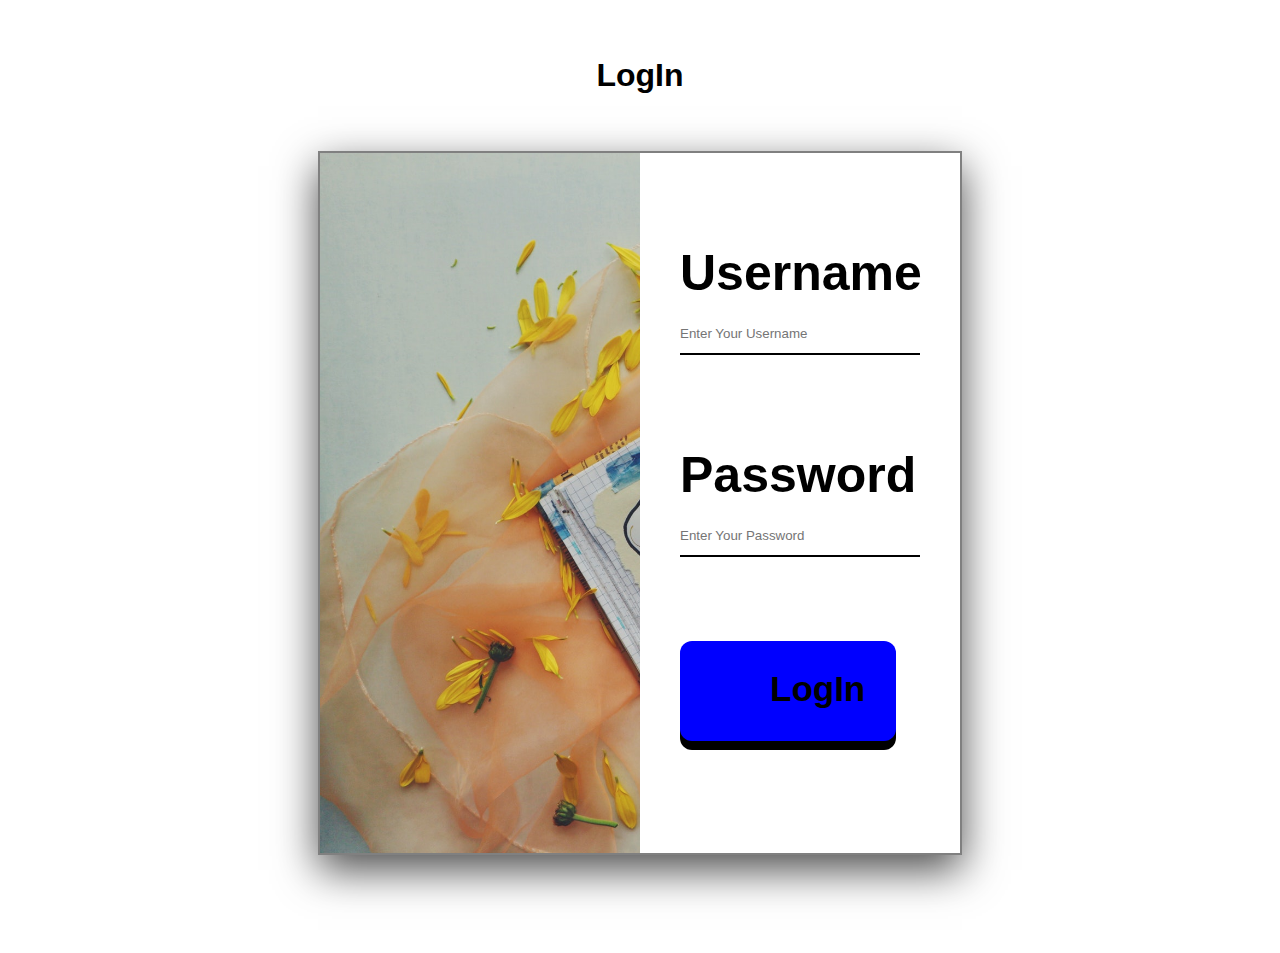
==== login.html @ 051e3cd1 "Add source files" ====
<!DOCTYPE html>
<html>
<head>
    <meta charset="utf-8" />
    <meta http-equiv="X-UA-Compatible" content="IE=edge">
    
    <meta name="viewport" content="width=device-width, initial-scale=1">
    <link rel="stylesheet" type="text/css" media="screen" href="./css/style.css" />
    <title>My Diary | Login </title>
    
</head>
<body>
    <form>
        <div class="title"><h1>LogIn</h1></div>
            <div class="container">
                <div class="right"></div>
                <div class="left">
                    <div class="formBox">
                        <form>
                            <p>Username</p>
                            <input type="text" name="username" id="button" placeholder="Enter Your Username">
                            <p>Password</p>
                            <input type="text" name="password" id="button" placeholder="Enter Your Password">
                            

        
                            <a href="view.html" class="button">LogIn</a>
                </div>
              </form>

         </div>

</body>
</html>
---- css/style.css ----
* {
    margin:0;
    padding:0;
}

body {
    margin:0; 
    font-family: Arial, Helvetica, sans-serif;
    font-weight: bolder;
    line-height:1.6;
    color:black;
}
#landingpage {
    background-image: url("../imgs/index.html.jpeg");
    background-size: cover;
    background-position: center;
    height:100vh;
    display: flex;
    flex-direction: column;
    justify-content:center;
    align-items:center;
    padding:0 20px;
}
#landingpage h1 {
    font-size: 90px;
    font-style: initial;
    font-weight: bolder
}
#landingpage p {
    font-size: 40px;
}


.button {
    border-radius: 12px;
    color: white;
    margin: 4px 0;
    border: none;
    cursor: pointer;
    width: 15%;
    height:60px;
    display: inline-block;
    padding: 20px 90px;
    font-size: 24px;
    cursor: pointer;
    text-align: center;
    text-decoration: none;
    outline: none;
    background-color: blue;
    border-radius: 12px;
    box-shadow: 0 9px black;
}
.title {
    text-align: center;
    padding:50px 400px;
}
#title h1 {
     margin:0;
     padding:0;
     color:blue;
     text-transform: uppercase;
     font-size:40px;
}
.container {
    width:50%;
    height:700px;
    background: white;
    margin:0 auto;
    border:2px solid gray;
    box-shadow:0 15px 40px rgba(0,0,0,.7);
}
.container .left {
    float:right;
    width:50%;
    height:700px;
}
.container .right {
    float:left;
    width:50%;
    height:700px;
    background:url('../imgs/login.html.jpeg');
    background-size:cover;
    box-sizing:border-box;
}
.formBox {
    width:100%;
    padding:80px 40px;
    box-sizing:border-box;
    height:800px;
    background:transparent;
}
.formBox p {
   margin:0;
   padding:0;
   font-weight:bolder;
   font-family: Arial, Helvetica, sans-serif;
   font-size: 50px;
   color:black;
}
.formBox input {
    width:100%;
    margin-bottom: 80px;
}
.formBox input[type="text"],
.formBox input[type="Password"] {
    border:none;
    border-bottom:2px solid black;
    outline:none;
    height:40px;
}
.formBox input[type="text"]:focus,
.formBox input[type="Password"]:focus {
     border-bottom:2px solid yellowgreen;
}
.formBox input[type="submit"] {
    border:none;
    outline:none;
    height:40px;
    color:#fff;
    background:yellowgreen;
}
.formBox input[type="submit"]:hover {
    background:green;
}
.formBox a {
    color:black;
    font-family: Arial, Helvetica, sans-serif;
    font-size: 35px;
    font-weight: bolder;
}
.title1 {
    text-align: center;
    font-size: 30px;
    padding:20px 400px;
}
#title1 h2 {
     margin:0;
     padding:0;
     color:blue;
     text-transform: uppercase;
     font-size:40px;
}
.container1 {
    width:50%;
    height:1150px;
    background: white;
    margin:0 auto;
    border:2px solid gray;
    box-shadow:0 15px 40px rgba(0,0,0,.7);
}
.container1 .left1 {
    float:right;
    width:50%;
    height:1150px;
}
.container1 .right1 {
    float:left;
    width:50%;
    height:1150px;
    background:url('../imgs/signup.html.jpeg');
    background-size:cover;
    box-sizing:border-box;
}
.formBox1 {
    width:100%;
    padding:80px 40px;
    box-sizing:border-box;
    height:1150px;
    background:transparent;
}
.formBox1 p {
   margin:0;
   padding:0;
   font-weight:bolder;
   font-family: Arial, Helvetica, sans-serif;
   font-size: 50px;
   color:black;
}
.formBox1 input {
    width:100%;
    margin-bottom: 80px;
}
.formBox1 input[type="text"],
.formBox1 input[type="First Name"],
.formBox1 input[type="text"] 
.formBox1 input[type="Last Name"],
.formBox1 input[type="text"]
.formBox1 input[type="Username"],
.formBox1 input[type="text"],
.formBox1 input[type="Password"],
.formBox1 input[type="text"],
.formBox1 input[type="Confirm Password"] {
    border:none;
    border-bottom:1px solid black;
    outline:none;
    height:10px;
}
.formBox1 input[type="text"]:focus,
.formBox1 input[type="First Name"]:focus,
.formBox1 input[type="text"]:focus,
.formBox1 input[type="Last Name"]:focus,
.formBox1 input[type="text"]:focus,
.formBox1 input[type="Username"]:focus,
.formBox1 input[type="text"]:focus,
.formBox1 input[type="Password"]:focus,
.formBox1 input[type="text"]:focus,
.formBox1 input[type="Confirm Password"]:focus {
     border-bottom:4px solid yellowgreen;
}
.formBox1 input[type="submit"] {
    border:none;
    outline:none;
    height:40px;
    color:#fff;
    background:yellowgreen;
}
.formBox1 input[type="submit"]:hover {
    background:green;
}
.formBox1 a {
    color:black;
    font-family: Arial, Helvetica, sans-serif;
    font-size: 35px;
    font-weight: bolder;
}
#entry {
    font-family: "Trebuchet MS", Arial, Helvetica, sans-serif;
    border-collapse: collapse;
    width: 100%
}

#entry td, #entry th {
    border: 1px solid #ddd;
    padding: 50px;

}

#entry tr:nth-child(even){background-color: #f2f2f2;}

#entry tr:hover {background-color: #ddd;}

#entry th {
    padding-top: 50px;
    padding-bottom: 50px;
    text-align: left;
    font-family: Arial, Helvetica, sans-serif;
    font-size: 50px;
    background-color:rgb(9, 121, 250);
    color: white;
}
#entry tr {
    padding-top: 100px;
    padding-bottom: 100px;
    text-align: left;
    font-family: fantasy;
    font-size: 50px;
    background-color:rgb(9, 121, 250);
    color: black;
}
.cancelbtn {
    width: auto;
    padding: 20px 25px;
    background-color: red;
    border-radius: 12px;
}

.modal {
    display: none; /* Hidden by default */
    position: fixed; /* Stay in place */
    z-index: 1; /* Sit on top */
    left: 0;
    top: 0;
    width: 100%; /* Full width */
    height: 100%; /* Full height */
    overflow: auto; /* Enable scroll if needed */
    background-color: transparent; /* Fallback color */
    background-color: transparent; /* Black w/ opacity */
    padding-top: 60px;
}
/* Modal Content/Box */
.modal-content {
    background-color: blue;
    margin: 5% auto 15% auto; /* 5% from the top, 15% from the bottom and centered */
    border: 1px solid blue;
    width: 50%; /* Could be more or less, depending on screen size */
    height:50%;
}
/* The Close Button (x) */
.close {
    position: absolute;
    right: 25px;
    top: 0;
    color: #000;
    font-size: 35px;
    font-weight: bold;
}
.close:hover,
.close:focus {
    color: red;
    cursor: pointer;
}
/* Change styles for span and cancel button on extra small screens */
@media screen and (max-width: 300px) {
    span.psw {
       display: block;
       float: none;
    }
    .cancelbtn {
       width: 100%;
    }
}
input[type=search] {
    width: 50%;
    padding: 20px 20px;
    margin: 8px 0;
    box-sizing: border-box;
    font-family: fantasy;
    font-size: 30px;
}
#main-nav {
    background-repeat: no-repeat;
    background-image: url("../imgs/view.html.jpeg");
    background-size: cover;
    background-position: center;
    height:25vh;
    width:100%;
    display: flex;
    flex-direction: column;
    justify-content:center;
    align-items:center;
    padding:0 20px;
}
#main-nav {
    font-size: 90px;
    font-style: initial;
    font-weight: bolder
}
#main-nav {
    font-size: 40px;
}
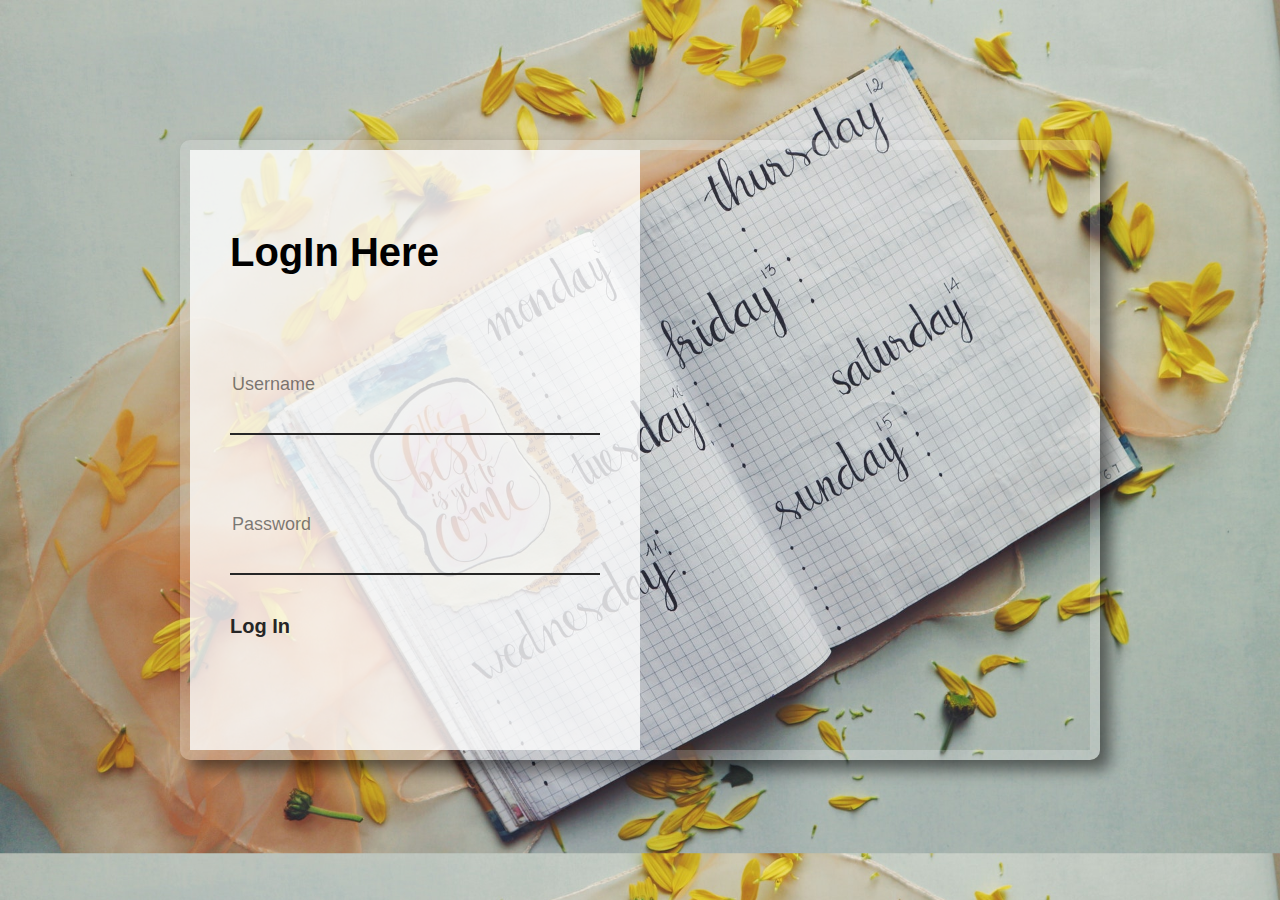
==== commit dd13b1f9: "Updated UIs" ====
--- a/login.html
+++ b/login.html
@@ -3,35 +3,30 @@
 <head>
     <meta charset="utf-8" />
     <meta http-equiv="X-UA-Compatible" content="IE=edge">
-    
+    <title>My Diary | Login </title>
     <meta name="viewport" content="width=device-width, initial-scale=1">
-    <link rel="stylesheet" type="text/css" media="screen" href="./css/style.css" />
-    <title>My Diary | Login </title>
-    
+    <link rel="stylesheet" type="text/css" media="screen" href="./css/login.css" />
+    <script src="./js/main.js"></script>
 </head>
 <body>
-    <form>
-        <div class="title"><h1>LogIn</h1></div>
-            <div class="container">
-                <div class="right"></div>
-                <div class="left">
-                    <div class="formBox">
-                        <form>
-                            <p>Username</p>
-                            <input type="text" name="username" id="button" placeholder="Enter Your Username">
-                            <p>Password</p>
-                            <input type="text" name="password" id="button" placeholder="Enter Your Password">
-                            
-
-        
-                            <a href="view.html" class="button">LogIn</a>
+    <div class="container">
+        <div class="imgBox">
+            <!-- <img src="../imgs/login.html.jpeg"> -->
+        </div>
+        <div class="loginBox">
+            <h3>LogIn Here</h3>
+            <form>
+                <div class="inputBox">
+                    <input type="text" name="" placeholder="Username">
+                </div>    
+                <div class="inputBox">    
+                    <input type="password" name="" placeholder="Password">
                 </div>
-              </form>
-
-         </div>
-
+                <a href="view.html" class="container-button1">Log In</a>
+        </form>
+    </div>
 </body>
-</html>    
+</html>
         
         
         
--- a/css/login.css
+++ b/css/login.css
@@ -0,0 +1,112 @@
+body {
+    margin:0;
+    padding:0;
+    background:url("../imgs/login.html.jpeg");
+    background-size:cover;
+    font-family:Arial, Helvetica, sans-serif;
+}
+
+
+.container {
+    position:absolute;
+    top:50%;
+    left:50%;
+    transform:translate(-50%,-50%);
+    width:900px;
+    height:600px;
+    border-radius:10px;
+    border:10px solid rgba(255,255,255,.2);
+    box-shadow:10px 10px 15px rgba(0,0,0,.5);
+}
+
+
+.imgBox {
+    width:450px;
+    height:600px;
+    overflow:hidden;
+    float:right;
+}
+
+
+.imgBox img {
+    width:100%;
+    height:100%;
+}
+
+
+.loginBox {
+    float:left;
+    width:450px;
+    height:600px;
+    box-sizing:border-box;
+    padding:80px 40px;
+    background:rgba(255,255,255,.8);
+}
+
+
+h3 {
+    margin:0;
+    padding:0 0 60px;
+    color:black;
+    font-family: Arial, Helvetica, sans-serif;
+    font-size: 40px;
+}
+
+
+.loginBox input {
+    width:100%;
+    margin-bottom:40px;
+}
+
+
+.loginBox input[type="text"],
+.loginBox input[type="password"] {
+    border:none;
+    border-bottom:2px solid #262626;
+    outline:none;
+    height:100px;
+    color:#262626;
+    background:transparent;
+    font-size:18px;
+    padding-right:80px;
+    box-sizing:border-box;
+}
+
+
+::placeholder {
+    color:rgba(0,0,0,.5);
+}
+
+
+.inputBox {
+    position:relative;
+}
+
+
+.inputBox span {
+    position:absolute;
+    top:20px;
+    color:#262626;
+}
+
+
+.container.button2 {
+    background-color: blue;
+    border: none;
+    color: black;
+    padding: 15px 32px;
+    text-align: center;
+    text-decoration: none;
+    display: inline-block;
+    font-size: 16px;
+    border-radius:10px;
+}
+
+
+.loginBox a {
+    color:#262626;
+    font-size:20px;
+    font-weight:bold;
+    text-decoration:none;
+    font-style:initial;
+}